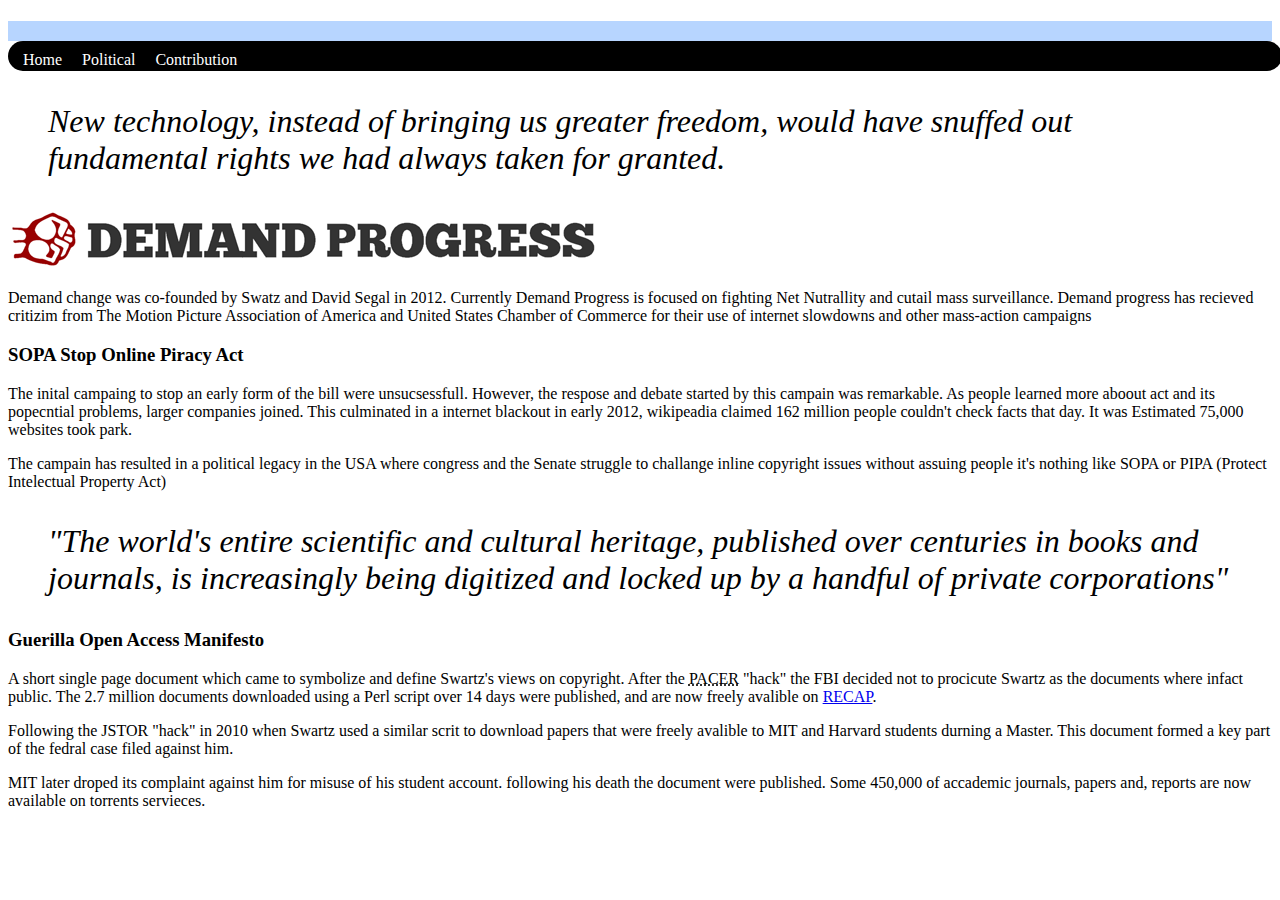
==== htmlcss/about.html @ cd6a4ef5 "page updates" ====
<!DOCTYPE html>
<html>
<head>
	<link rel="stylesheet" type="text/css" href="style/style.css">
	<title>Political</title>

</head>
<body>
	<header class="header">
		<h1></h1>
	</header><!-- /header -->

	<nav class="nav">
		<a href="index.html">Home</a>
		<a href="about.html">Political</a>
		<a href="contibutions.html">Contribution</a>				
	</nav><!--  -->

	<main class="">
		<section class="">
		<blockquote id="quote" cite="Aaron Swartz keynote - How we stopped SOPA. F2C:Freedom to Connect 2012, Washington DC on May 21 2012.">
			New technology, instead of bringing us greater freedom, would have snuffed out fundamental rights we had always taken for granted.
		</blockquote>
		<article>
						
			<div id="imgtitle">
				<a href="https://demandprogress.org/"><img src="style/demandprogress.png" alt=""></a>
			</div>
			<div>
			<p>Demand change was co-founded by Swatz and David Segal in 2012. Currently Demand Progress is focused on fighting Net Nutrallity and cutail mass surveillance. Demand progress has recieved critizim from The Motion Picture Association of America and United States Chamber of Commerce for their use of internet slowdowns and other mass-action campaigns</p>
			</div>
				
		</article>
		<article>
		<h3 id="SOPA">SOPA Stop Online Piracy Act</h3>
		<p>The inital campaing to stop an early form of the bill were unsucsessfull. However, the respose and debate started by this campain was remarkable. As people learned more aboout act and its popecntial problems, larger companies joined. This culminated in a internet blackout in early 2012, wikipeadia claimed 162 million people couldn't check facts that day. It was Estimated 75,000 websites took park.</p>
		<p>The campain has resulted in a political legacy in the USA where congress and the Senate struggle to challange inline copyright issues without assuing people it's nothing like SOPA or PIPA (Protect Intelectual Property Act)</p>		
		</article>
		<article>
			<div>
				<blockquote id="quote">
					"The world's entire scientific and cultural heritage, published over centuries 
in books and journals, is increasingly being digitized and locked up by a handful of 
private corporations"</blockquote>
				<h3>Guerilla Open Access Manifesto</h3>
				<p>A short single page document which came to symbolize and define Swartz's views on copyright. After the <acronym title="Public Access to Court Electronic Records">PACER</acronym> "hack" the FBI decided not to procicute Swartz as the documents where infact public. The 2.7 million documents downloaded using a Perl script over 14 days were published, and are now freely avalible on <a href="https://free.law/recap/">RECAP</a>.</p>
				<p>Following the JSTOR "hack" in 2010 when Swartz used a similar scrit to download papers that were freely avalible to MIT and Harvard students durning a Master. This document formed a key part of the fedral case filed against him.</p>
				<p>MIT later droped its complaint against him for misuse of his student account. following his death the document were published. Some 450,000 of accademic journals, papers and, reports are now available on torrents servieces.</p>
			</div>

			<div>
				<img src="" alt="">
			</div>
		</article>
	</main><!-- -->

	<footer class="footer">
		
	</footer><!-- -->
</section>
</body>
</html>
---- htmlcss/style/style.css ----
.header {
	background-color: #b7d5ff;
	width: 100%;
	text-align: center;
	padding-bottom: 20px;
	display: block;
	text-decoration-color: black;


}
#headerimg {
	max-height: 100px;
	display: inline-block;
	vertical-align: top;
	border-radius: 40%;
	float: right;
	padding: 0px 5px 5px 5px;
}

.nav {
	width: 100%;
	border-radius: 15px;
	padding-right: 5px;
	padding-left: 5px;	
	overflow  : hidden;
	background: black;
	max-height: 30px;





}

.nav a {
	color: white;
	background-color: black;
	float: left;	
	text-decoration: none;
	display: inline-block;
	border-radius: 15px;
	text-align: center;
	padding: 5px;
	margin: 5px;
}

.nav a:hover {
	background-color: white;
	color:black;
	text-decoration: none;
}

#quote {
	font-family: garamond;
	font-size: 2em;
	font-style: oblique;
	vertical-align: middle;

}
main {
	width: 100%
}
#Introduction {
	width: 60%;
	padding: 20px;
	margin: 10;
	font-family: 'Muli', sans-serif;	
}
#Introduction a {
	text-decoration: none;
	font-style: italic;
	color: black;	

}
#Introduction a:hover,  a:visited  {
	font-style: normal;

}

table {
	
	width: 50%;
	margin-right: 5px; 
	padding-right: 5px;
	overflow: hidden;
	display: inline-block;
	

}

tbody{
	width: 100%;
	display:inherit;
}
th {
	height: 30px;
	text-align: center;
	vertical-align: middle;
}
td {
	text-align: center; 
	vertical-align: middle;
	height: 15px
	margin:5px;
	padding: 10px;	

}
#imgcropper {
	display: inline-grid;
	float: right;
	width: 350px;
    height: 350px;
    position: inherit;
    overflow: hidden;
    border-radius: 50%;
 	margin: 40px;
 	
 }
#table-img {
	display: inline;
  	margin: 0 auto;
  	margin-left: -15%; //centers the image
  	height: 100%;
  	width: auto;


}
#imgcropper:hover{
	overflow: visible;
}




.footer {

	
}
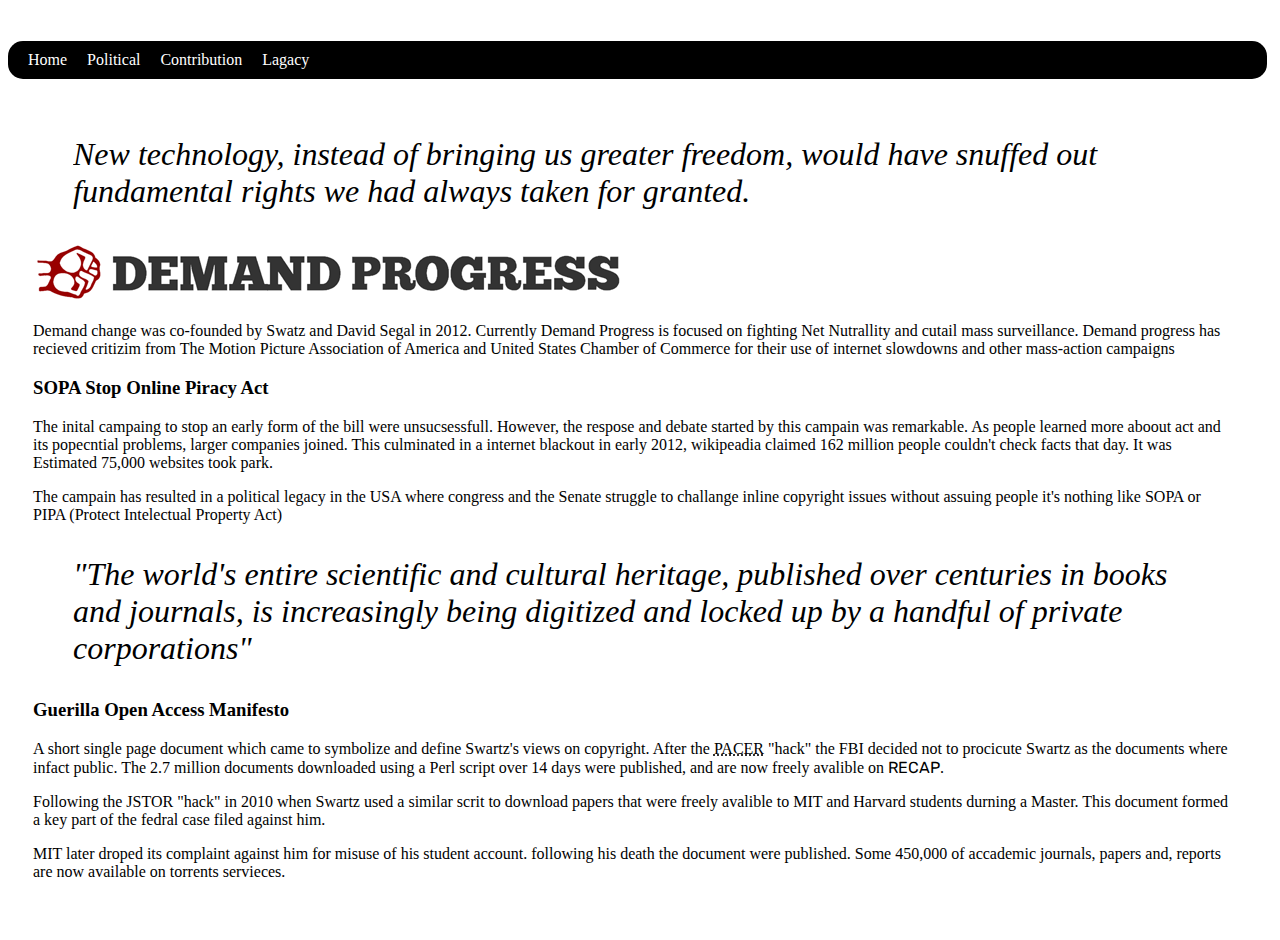
==== commit e1c5732f: "almost finished" ====
--- a/htmlcss/about.html
+++ b/htmlcss/about.html
@@ -1,9 +1,10 @@
 <!DOCTYPE html>
 <html>
 <head>
-	<link rel="stylesheet" type="text/css" href="style/style.css">
+	<link rel="stylesheet" type="text/css" href="style/style.css">	
+	<link href="https://fonts.googleapis.com/css?family=Rubik" rel="stylesheet">
+	<link href="https://fonts.googleapis.com/css?family=Muli" rel="stylesheet">
 	<title>Political</title>
-
 </head>
 <body>
 	<header class="header">
@@ -13,7 +14,8 @@
 	<nav class="nav">
 		<a href="index.html">Home</a>
 		<a href="about.html">Political</a>
-		<a href="contibutions.html">Contribution</a>				
+		<a href="contribution.html">Contribution</a>
+		<a href="Lagacy.html">Lagacy</a>				
 	</nav><!--  -->
 
 	<main class="">
--- a/htmlcss/style/style.css
+++ b/htmlcss/style/style.css
@@ -1,10 +1,20 @@
+
+    
+}
+
+.page-style1 {
+	width:100%;
+	float:left;
+}
+
 .header {
-	background-color: #b7d5ff;
+	
 	width: 100%;
 	text-align: center;
 	padding-bottom: 20px;
 	display: block;
 	text-decoration-color: black;
+	overflow: visible;
 
 
 }
@@ -17,19 +27,14 @@
 	padding: 0px 5px 5px 5px;
 }
 
-.nav {
-	width: 100%;
+.nav {	
+	width: 98%;	
 	border-radius: 15px;
-	padding-right: 5px;
-	padding-left: 5px;	
+	margin-right: 10px; 
+	padding-right: 10px;
+	padding-left: 10px;	
 	overflow  : hidden;
 	background: black;
-	max-height: 30px;
-
-
-
-
-
 }
 
 .nav a {
@@ -50,16 +55,41 @@
 	text-decoration: none;
 }
 
+.contribution h4 {
+	text-decoration: underline;
+	font-family:'Rubik', sans-serif;
+}
+
+.contribution a:hover, visited {
+	font-weight: ;
+	text-decoration: none;
+
+}
+
 #quote {
 	font-family: garamond;
 	font-size: 2em;
 	font-style: oblique;
 	vertical-align: middle;
+	overflow:hidden;
 
 }
+
 main {
-	width: 100%
+	width: 95%;
+	padding: 5px;
+	margin: 20px;
+
 }
+ main a {
+ 	text-decoration: none;
+ 	color: black;
+ 	font-family:'Rubik', sans-serif; 	
+
+ }
+ main a:hover visited{
+ 	s
+ }
 #Introduction {
 	width: 60%;
 	padding: 20px;
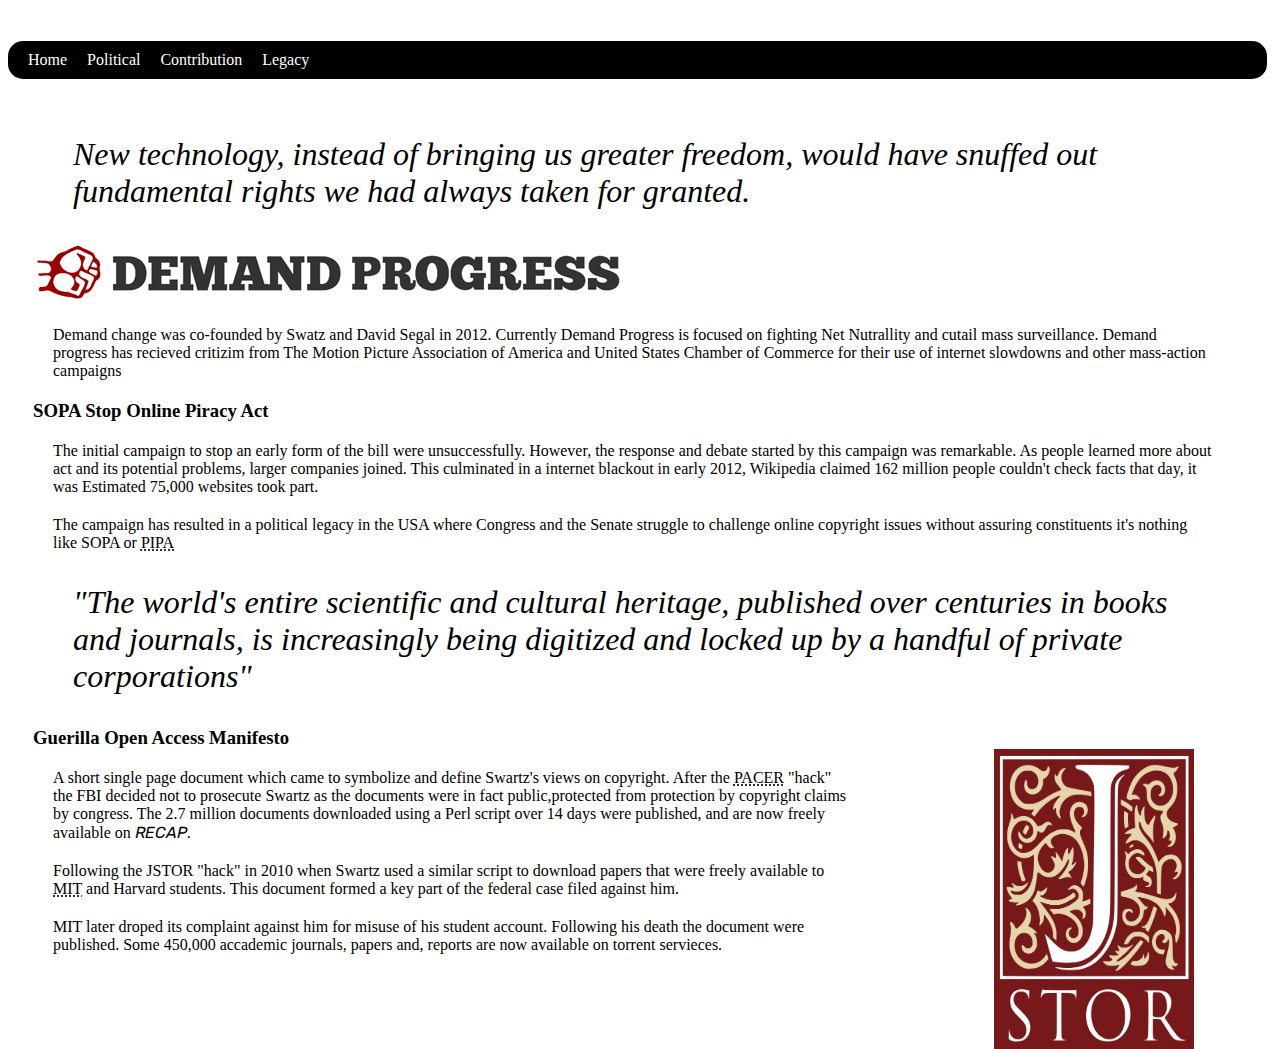
==== commit d2c3784f: "Done?" ====
--- a/htmlcss/about.html
+++ b/htmlcss/about.html
@@ -15,7 +15,7 @@
 		<a href="index.html">Home</a>
 		<a href="about.html">Political</a>
 		<a href="contribution.html">Contribution</a>
-		<a href="Lagacy.html">Lagacy</a>				
+		<a href="Legacy.html">Legacy</a>				
 	</nav><!--  -->
 
 	<main class="">
@@ -28,30 +28,33 @@
 			<div id="imgtitle">
 				<a href="https://demandprogress.org/"><img src="style/demandprogress.png" alt=""></a>
 			</div>
-			<div>
+			<div class="text">
 			<p>Demand change was co-founded by Swatz and David Segal in 2012. Currently Demand Progress is focused on fighting Net Nutrallity and cutail mass surveillance. Demand progress has recieved critizim from The Motion Picture Association of America and United States Chamber of Commerce for their use of internet slowdowns and other mass-action campaigns</p>
 			</div>
 				
 		</article>
-		<article>
+		<article class="text">
 		<h3 id="SOPA">SOPA Stop Online Piracy Act</h3>
-		<p>The inital campaing to stop an early form of the bill were unsucsessfull. However, the respose and debate started by this campain was remarkable. As people learned more aboout act and its popecntial problems, larger companies joined. This culminated in a internet blackout in early 2012, wikipeadia claimed 162 million people couldn't check facts that day. It was Estimated 75,000 websites took park.</p>
-		<p>The campain has resulted in a political legacy in the USA where congress and the Senate struggle to challange inline copyright issues without assuing people it's nothing like SOPA or PIPA (Protect Intelectual Property Act)</p>		
+		<p>The initial campaign to stop an early form of the bill were unsuccessfully. However, the response and debate started by this campaign was remarkable. As people learned more about act and its potential problems, larger companies joined. This culminated in a internet blackout in early 2012, Wikipedia claimed 162 million people couldn't check facts that day, it was Estimated 75,000 websites took part.</p>
+		<p>The campaign has resulted in a political legacy in the USA where Congress and the Senate struggle to challenge online copyright issues without assuring constituents it's nothing like SOPA or <acronym title="Protectio of Intelecual Property Act" >PIPA</acronym></p>		
 		</article>
 		<article>
-			<div>
-				<blockquote id="quote">
+			<blockquote id="quote">
 					"The world's entire scientific and cultural heritage, published over centuries 
-in books and journals, is increasingly being digitized and locked up by a handful of 
-private corporations"</blockquote>
+					in books and journals, is increasingly being digitized and locked up by a handful of 
+					private corporations"
+			</blockquote>
+			<div>				
 				<h3>Guerilla Open Access Manifesto</h3>
-				<p>A short single page document which came to symbolize and define Swartz's views on copyright. After the <acronym title="Public Access to Court Electronic Records">PACER</acronym> "hack" the FBI decided not to procicute Swartz as the documents where infact public. The 2.7 million documents downloaded using a Perl script over 14 days were published, and are now freely avalible on <a href="https://free.law/recap/">RECAP</a>.</p>
-				<p>Following the JSTOR "hack" in 2010 when Swartz used a similar scrit to download papers that were freely avalible to MIT and Harvard students durning a Master. This document formed a key part of the fedral case filed against him.</p>
-				<p>MIT later droped its complaint against him for misuse of his student account. following his death the document were published. Some 450,000 of accademic journals, papers and, reports are now available on torrents servieces.</p>
-			</div>
+				<div class="jstor">
+					<p class="text">A short single page document which came to symbolize and define Swartz's views on copyright. After the <acronym title="Public Access to Court Electronic Records">PACER</acronym> "hack" the FBI decided not to prosecute Swartz as the documents were in fact public,protected from protection by copyright claims by congress. The 2.7 million documents downloaded using a Perl script over 14 days were published, and are now freely available on <a href="https://free.law/recap/">RECAP</a>.</p>
+					<p>Following the JSTOR "hack" in 2010 when Swartz used a similar script to download papers that were freely available to <acronym title="Massachusetts Institute of Technology">MIT</acronym> and Harvard students. This document formed a key part of the federal case filed against him.</p>
+					<p>MIT later droped its complaint against him for misuse of his student account. Following his death the document were published. Some 450,000 accademic journals, papers and, reports are now available on torrent servieces.</p>
+				</div>
 
-			<div>
-				<img src="" alt="">
+				<div id="jstor">
+					<img id="jstor" src="style/JSTOR.svg.png" alt="">
+				</div>
 			</div>
 		</article>
 	</main><!-- -->
--- a/htmlcss/style/style.css
+++ b/htmlcss/style/style.css
@@ -1,6 +1,6 @@
 
     
-}
+
 
 .page-style1 {
 	width:100%;
@@ -65,6 +65,12 @@
 	text-decoration: none;
 
 }
+.jstor {
+	width: 70%;
+	display: block;
+	float: left;
+	
+}
 
 #quote {
 	font-family: garamond;
@@ -88,7 +94,7 @@
 
  }
  main a:hover visited{
- 	s
+ 	
  }
 #Introduction {
 	width: 60%;
@@ -96,23 +102,29 @@
 	margin: 10;
 	font-family: 'Muli', sans-serif;	
 }
-#Introduction a {
+.text a {
 	text-decoration: none;
 	font-style: italic;
 	color: black;	
 
 }
-#Introduction a:hover,  a:visited  {
+.text a:hover,  a:visited  {
 	font-style: normal;
 
 }
+#jstor {
+	height: 300px;
+	width: 200px;
+	display: inline-block;
+	float: right;
+	margin-right: 20px
+}
 
-table {
-	
+
+table {	
 	width: 50%;
 	margin-right: 5px; 
 	padding-right: 5px;
-	overflow: hidden;
 	display: inline-block;
 	
 
@@ -120,20 +132,35 @@
 
 tbody{
 	width: 100%;
-	display:inherit;
+	padding: 5px
+
+}
+tr {
+	margin: 5px
+
 }
 th {
-	height: 30px;
+	
 	text-align: center;
 	vertical-align: middle;
+	margin: 5px;
+	padding: 5px;
 }
 td {
 	text-align: center; 
 	vertical-align: middle;
-	height: 15px
-	margin:5px;
-	padding: 10px;	
+	margin: 10px;
+	padding: 10px;
+	font-family: 'Rubik', sans-serif 	
 
+}
+p {
+	margin: 20px;
+	padding: 10px
+	margin-bottom: 10px;
+}
+h3{
+	margin-bottom: 0px;
 }
 #imgcropper {
 	display: inline-grid;
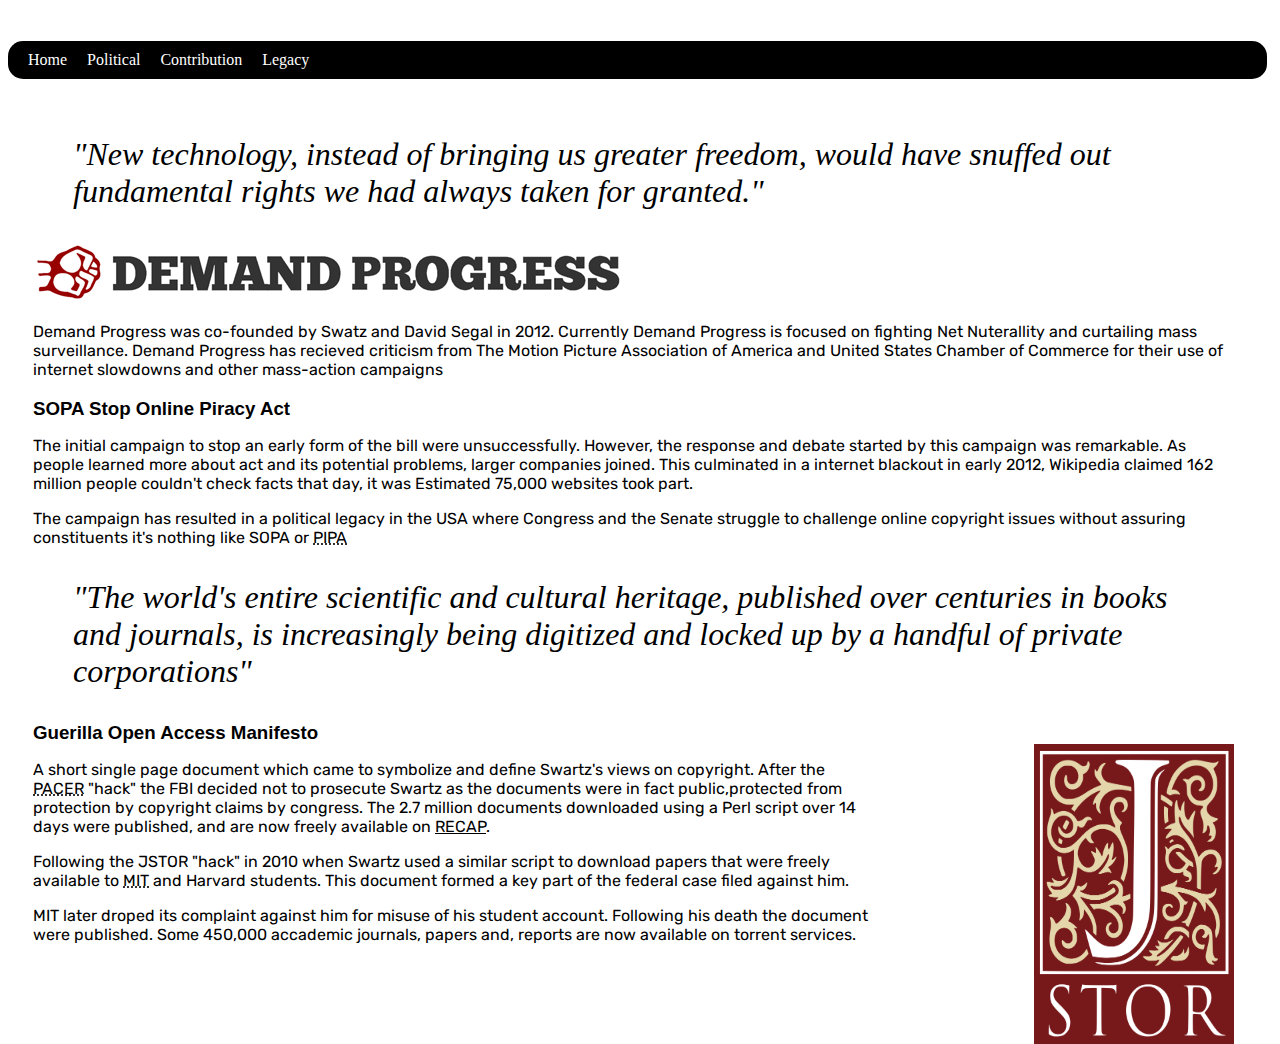
==== commit e03b2861: "final" ====
--- a/htmlcss/about.html
+++ b/htmlcss/about.html
@@ -20,8 +20,8 @@
 
 	<main class="">
 		<section class="">
-		<blockquote id="quote" cite="Aaron Swartz keynote - How we stopped SOPA. F2C:Freedom to Connect 2012, Washington DC on May 21 2012.">
-			New technology, instead of bringing us greater freedom, would have snuffed out fundamental rights we had always taken for granted.
+		<blockquote id="quote" cite="Aaron Swartz keynote - How we stopped SOPA. F2C:Freedom to Connect 2012, Washington DC on May 21 2012." title= "Aaron Swartz keynote - How we stopped SOPA. F2C:Freedom to Connect 2012, Washington DC on May 21 2012.">
+			"New technology, instead of bringing us greater freedom, would have snuffed out fundamental rights we had always taken for granted."
 		</blockquote>
 		<article>
 						
@@ -29,7 +29,7 @@
 				<a href="https://demandprogress.org/"><img src="style/demandprogress.png" alt=""></a>
 			</div>
 			<div class="text">
-			<p>Demand change was co-founded by Swatz and David Segal in 2012. Currently Demand Progress is focused on fighting Net Nutrallity and cutail mass surveillance. Demand progress has recieved critizim from The Motion Picture Association of America and United States Chamber of Commerce for their use of internet slowdowns and other mass-action campaigns</p>
+			<p>Demand Progress was co-founded by Swatz and David Segal in 2012. Currently Demand Progress is focused on fighting Net Nuterallity and curtailing mass surveillance. Demand Progress has recieved criticism from The Motion Picture Association of America and United States Chamber of Commerce for their use of internet slowdowns and other mass-action campaigns</p>
 			</div>
 				
 		</article>
@@ -39,7 +39,7 @@
 		<p>The campaign has resulted in a political legacy in the USA where Congress and the Senate struggle to challenge online copyright issues without assuring constituents it's nothing like SOPA or <acronym title="Protectio of Intelecual Property Act" >PIPA</acronym></p>		
 		</article>
 		<article>
-			<blockquote id="quote">
+			<blockquote id="quote" title="Guerilla Open <br>Access Manifesto 2008">
 					"The world's entire scientific and cultural heritage, published over centuries 
 					in books and journals, is increasingly being digitized and locked up by a handful of 
 					private corporations"
@@ -49,11 +49,11 @@
 				<div class="jstor">
 					<p class="text">A short single page document which came to symbolize and define Swartz's views on copyright. After the <acronym title="Public Access to Court Electronic Records">PACER</acronym> "hack" the FBI decided not to prosecute Swartz as the documents were in fact public,protected from protection by copyright claims by congress. The 2.7 million documents downloaded using a Perl script over 14 days were published, and are now freely available on <a href="https://free.law/recap/">RECAP</a>.</p>
 					<p>Following the JSTOR "hack" in 2010 when Swartz used a similar script to download papers that were freely available to <acronym title="Massachusetts Institute of Technology">MIT</acronym> and Harvard students. This document formed a key part of the federal case filed against him.</p>
-					<p>MIT later droped its complaint against him for misuse of his student account. Following his death the document were published. Some 450,000 accademic journals, papers and, reports are now available on torrent servieces.</p>
+					<p>MIT later droped its complaint against him for misuse of his student account. Following his death the document were published. Some 450,000 accademic journals, papers and, reports are now available on torrent services.</p>
 				</div>
 
 				<div id="jstor">
-					<img id="jstor" src="style/JSTOR.svg.png" alt="">
+					<img id="jstor" src="style/JSTOR.svg.png" alt="" cite="https://about.jstor.org/whats-in-jstor/">
 				</div>
 			</div>
 		</article>
--- a/htmlcss/style/style.css
+++ b/htmlcss/style/style.css
@@ -18,13 +18,7 @@
 
 
 }
-#headerimg {
-	max-height: 100px;
-	display: inline-block;
-	vertical-align: top;
-	border-radius: 40%;
-	float: right;
-	padding: 0px 5px 5px 5px;
+.footer {
 }
 
 .nav {	
@@ -72,96 +66,63 @@
 	
 }
 
+.text a:hover,  a:visited  {
+	font-style: normal;
+	margin: 2px;
+	overflow: hidden;
+	text-decoration: none;
+}
+
+.text a {
+	
+	text-decoration: underline;	
+	color: black;
+	text-overflow: hidden;
+}
+
 #quote {
 	font-family: garamond;
 	font-size: 2em;
 	font-style: oblique;
 	vertical-align: middle;
 	overflow:hidden;
-
-}
-
-main {
-	width: 95%;
-	padding: 5px;
-	margin: 20px;
-
-}
- main a {
- 	text-decoration: none;
- 	color: black;
- 	font-family:'Rubik', sans-serif; 	
-
- }
- main a:hover visited{
- 	
- }
+}
+
+#jstor {
+	height: 300px;
+	width: 200px;
+	display: inline-block;
+	float: right;
+	margin-left: 10px
+}
+
 #Introduction {
 	width: 60%;
 	padding: 20px;
 	margin: 10;
 	font-family: 'Muli', sans-serif;	
 }
-.text a {
-	text-decoration: none;
-	font-style: italic;
-	color: black;	
-
-}
-.text a:hover,  a:visited  {
-	font-style: normal;
-
-}
-#jstor {
-	height: 300px;
-	width: 200px;
-	display: inline-block;
+#headerimg {
+	max-height: 100px;
+	display: inline-block;
+	vertical-align: top;
+	border-radius: 40%;
 	float: right;
-	margin-right: 20px
-}
-
-
-table {	
-	width: 50%;
-	margin-right: 5px; 
-	padding-right: 5px;
-	display: inline-block;
-	
-
-}
-
-tbody{
-	width: 100%;
-	padding: 5px
-
-}
-tr {
-	margin: 5px
-
-}
-th {
-	
-	text-align: center;
-	vertical-align: middle;
-	margin: 5px;
-	padding: 5px;
-}
-td {
-	text-align: center; 
-	vertical-align: middle;
-	margin: 10px;
-	padding: 10px;
-	font-family: 'Rubik', sans-serif 	
-
-}
-p {
-	margin: 20px;
-	padding: 10px
-	margin-bottom: 10px;
-}
-h3{
-	margin-bottom: 0px;
-}
+	padding: 0px 5px 5px 5px;
+}
+
+#imgwrap {
+	height: 200px;
+	width: 300px;
+	display: inline-block;
+	float:right;
+	margin-right: 10px;
+	margin-left: 5px;
+	padding-left: 10px;
+	
+
+}
+
 #imgcropper {
 	display: inline-grid;
 	float: right;
@@ -170,26 +131,84 @@
     position: inherit;
     overflow: hidden;
     border-radius: 50%;
- 	margin: 40px;
- 	
+ 	margin: 40px; 	
  }
+
 #table-img {
 	display: inline;
   	margin: 0 auto;
   	margin-left: -15%; //centers the image
   	height: 100%;
   	width: auto;
-
-
-}
+}
+
 #imgcropper:hover{
 	overflow: visible;
 }
 
 
-
-
-.footer {
-
-	
-}+h3{
+	margin-bottom: 0px;
+	font-family: sans-serif;
+}
+
+ a {
+ 	text-decoration: underline;
+ 	color: black;
+ 	font-font-family: 'Muli', sans-serif;
+ }
+
+ a :hover,visited {
+ 	text-decoration: none;
+ 	font-family: sans-serif;
+}
+blockquote {
+	font-style: italic;
+	font-family: 'Muli' sans-serif;
+	padding-bottom: 0px
+}
+
+main {
+	width: 95%;
+	padding: 5px;
+	margin: 20px;
+}
+p {
+	font-family: 'Rubik',sans-serif;
+
+}
+
+table {	
+	width: 50%;
+	margin-right: 5px; 
+	padding-right: 5px;
+	display: inline-block;
+}
+
+tbody{
+	width: 100%;
+	padding: 5px
+
+}
+tr {
+	margin: 5px
+
+}
+th {
+	
+	text-align: center;
+	vertical-align: middle;
+	margin: 5px;
+	padding: 5px;
+}
+td {
+	text-align: center; 
+	vertical-align: middle;
+	margin: 10px;
+	padding: 10px;
+	font-family: 'Rubik', sans-serif 	
+
+}
+
+
+	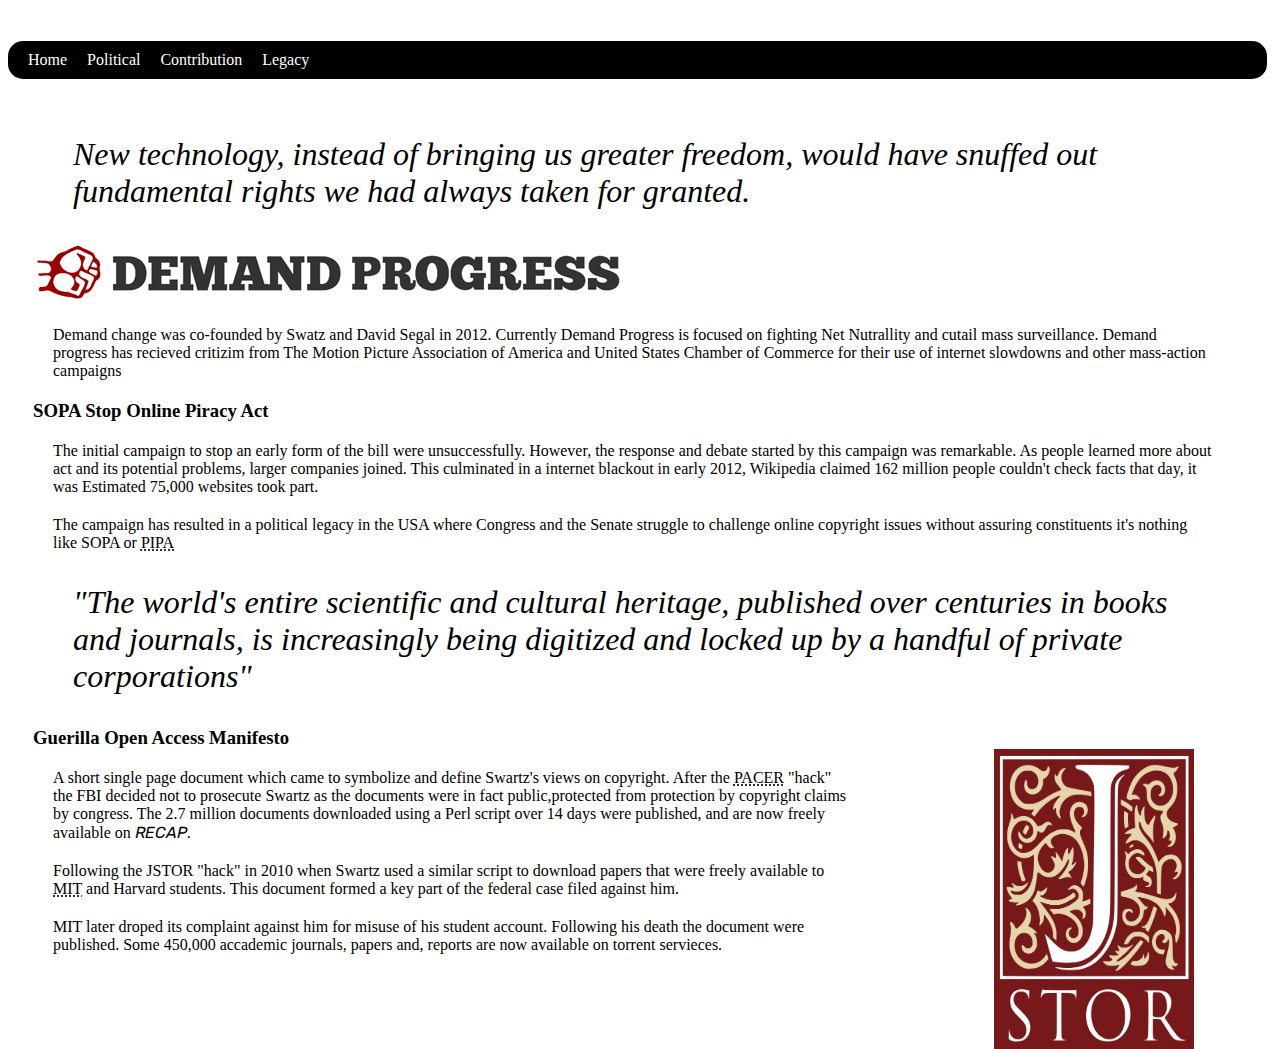
==== commit acade9ac: "throw away" ====
--- a/htmlcss/about.html
+++ b/htmlcss/about.html
@@ -20,8 +20,8 @@
 
 	<main class="">
 		<section class="">
-		<blockquote id="quote" cite="Aaron Swartz keynote - How we stopped SOPA. F2C:Freedom to Connect 2012, Washington DC on May 21 2012." title= "Aaron Swartz keynote - How we stopped SOPA. F2C:Freedom to Connect 2012, Washington DC on May 21 2012.">
-			"New technology, instead of bringing us greater freedom, would have snuffed out fundamental rights we had always taken for granted."
+		<blockquote id="quote" cite="Aaron Swartz keynote - How we stopped SOPA. F2C:Freedom to Connect 2012, Washington DC on May 21 2012.">
+			New technology, instead of bringing us greater freedom, would have snuffed out fundamental rights we had always taken for granted.
 		</blockquote>
 		<article>
 						
@@ -29,17 +29,17 @@
 				<a href="https://demandprogress.org/"><img src="style/demandprogress.png" alt=""></a>
 			</div>
 			<div class="text">
-			<p>Demand Progress was co-founded by Swatz and David Segal in 2012. Currently Demand Progress is focused on fighting Net Nuterallity and curtailing mass surveillance. Demand Progress has recieved criticism from The Motion Picture Association of America and United States Chamber of Commerce for their use of internet slowdowns and other mass-action campaigns</p>
+			<p>Demand change was co-founded by Swatz and David Segal in 2012. Currently Demand Progress is focused on fighting Net Nutrallity and cutail mass surveillance. Demand progress has recieved critizim from The Motion Picture Association of America and United States Chamber of Commerce for their use of internet slowdowns and other mass-action campaigns</p>
 			</div>
 				
 		</article>
 		<article class="text">
 		<h3 id="SOPA">SOPA Stop Online Piracy Act</h3>
 		<p>The initial campaign to stop an early form of the bill were unsuccessfully. However, the response and debate started by this campaign was remarkable. As people learned more about act and its potential problems, larger companies joined. This culminated in a internet blackout in early 2012, Wikipedia claimed 162 million people couldn't check facts that day, it was Estimated 75,000 websites took part.</p>
-		<p>The campaign has resulted in a political legacy in the USA where Congress and the Senate struggle to challenge online copyright issues without assuring constituents it's nothing like SOPA or <acronym title="Protectio of Intelecual Property Act" >PIPA</acronym></p>		
+		<p>The campaign has resulted in a political legacy in the USA where Congress and the Senate struggle to challenge online copyright issues without assuring constituents it's nothing like SOPA or <acronym title="Protection of Intelecual Property Act" >PIPA</acronym></p>		
 		</article>
 		<article>
-			<blockquote id="quote" title="Guerilla Open <br>Access Manifesto 2008">
+			<blockquote id="quote">
 					"The world's entire scientific and cultural heritage, published over centuries 
 					in books and journals, is increasingly being digitized and locked up by a handful of 
 					private corporations"
@@ -49,11 +49,11 @@
 				<div class="jstor">
 					<p class="text">A short single page document which came to symbolize and define Swartz's views on copyright. After the <acronym title="Public Access to Court Electronic Records">PACER</acronym> "hack" the FBI decided not to prosecute Swartz as the documents were in fact public,protected from protection by copyright claims by congress. The 2.7 million documents downloaded using a Perl script over 14 days were published, and are now freely available on <a href="https://free.law/recap/">RECAP</a>.</p>
 					<p>Following the JSTOR "hack" in 2010 when Swartz used a similar script to download papers that were freely available to <acronym title="Massachusetts Institute of Technology">MIT</acronym> and Harvard students. This document formed a key part of the federal case filed against him.</p>
-					<p>MIT later droped its complaint against him for misuse of his student account. Following his death the document were published. Some 450,000 accademic journals, papers and, reports are now available on torrent services.</p>
+					<p>MIT later droped its complaint against him for misuse of his student account. Following his death the document were published. Some 450,000 accademic journals, papers and, reports are now available on torrent servieces.</p>
 				</div>
 
 				<div id="jstor">
-					<img id="jstor" src="style/JSTOR.svg.png" alt="" cite="https://about.jstor.org/whats-in-jstor/">
+					<img id="jstor" src="style/JSTOR.svg.png" alt="">
 				</div>
 			</div>
 		</article>
--- a/htmlcss/style/style.css
+++ b/htmlcss/style/style.css
@@ -18,7 +18,13 @@
 
 
 }
-.footer {
+#headerimg {
+	max-height: 100px;
+	display: inline-block;
+	vertical-align: top;
+	border-radius: 40%;
+	float: right;
+	padding: 0px 5px 5px 5px;
 }
 
 .nav {	
@@ -66,35 +72,27 @@
 	
 }
 
-.text a:hover,  a:visited  {
-	font-style: normal;
-	margin: 2px;
-	overflow: hidden;
-	text-decoration: none;
-}
-
-.text a {
-	
-	text-decoration: underline;	
-	color: black;
-	text-overflow: hidden;
-}
-
 #quote {
 	font-family: garamond;
 	font-size: 2em;
 	font-style: oblique;
 	vertical-align: middle;
 	overflow:hidden;
+
 }
 
-#jstor {
-	height: 300px;
-	width: 200px;
-	display: inline-block;
-	float: right;
-	margin-left: 10px
+main {
+	width: 95%;
+	padding: 5px;
+	margin: 20px;
+
 }
+ main a {
+ 	text-decoration: none;
+ 	color: black;
+ 	font-family:'Rubik', sans-serif; 	
+
+ }
 
 #Introduction {
 	width: 60%;
@@ -102,87 +100,32 @@
 	margin: 10;
 	font-family: 'Muli', sans-serif;	
 }
-#headerimg {
-	max-height: 100px;
+.text a {
+	text-decoration: none;
+	font-style: italic;
+	color: black;	
+
+}
+.text a:hover,  a:visited  {
+	font-style: normal;
+
+}
+#jstor {
+	height: 300px;
+	width: 200px;
 	display: inline-block;
-	vertical-align: top;
-	border-radius: 40%;
 	float: right;
-	padding: 0px 5px 5px 5px;
+	margin-right: 20px
 }
 
-#imgwrap {
-	height: 200px;
-	width: 300px;
-	display: inline-block;
-	float:right;
-	margin-right: 10px;
-	margin-left: 5px;
-	padding-left: 10px;
-	
-
-}
-
-#imgcropper {
-	display: inline-grid;
-	float: right;
-	width: 350px;
-    height: 350px;
-    position: inherit;
-    overflow: hidden;
-    border-radius: 50%;
- 	margin: 40px; 	
- }
-
-#table-img {
-	display: inline;
-  	margin: 0 auto;
-  	margin-left: -15%; //centers the image
-  	height: 100%;
-  	width: auto;
-}
-
-#imgcropper:hover{
-	overflow: visible;
-}
-
-
-h3{
-	margin-bottom: 0px;
-	font-family: sans-serif;
-}
-
- a {
- 	text-decoration: underline;
- 	color: black;
- 	font-font-family: 'Muli', sans-serif;
- }
-
- a :hover,visited {
- 	text-decoration: none;
- 	font-family: sans-serif;
-}
-blockquote {
-	font-style: italic;
-	font-family: 'Muli' sans-serif;
-	padding-bottom: 0px
-}
-
-main {
-	width: 95%;
-	padding: 5px;
-	margin: 20px;
-}
-p {
-	font-family: 'Rubik',sans-serif;
-
-}
 
 table {	
 	width: 50%;
 	margin-right: 5px; 
 	padding-right: 5px;
 	display: inline-block;
+	
+
 }
 
 tbody{
@@ -209,6 +152,42 @@
 	font-family: 'Rubik', sans-serif 	
 
 }
+p {
+	margin: 20px;
+	padding: 10px
+	margin-bottom: 10px;
+}
+h3{
+	margin-bottom: 0px;
+}
+#imgcropper {
+	display: inline-grid;
+	float: right;
+	width: 350px;
+    height: 350px;
+    position: inherit;
+    overflow: hidden;
+    border-radius: 50%;
+ 	margin: 40px;
+ 	
+ }
+#table-img {
+	display: inline;
+  	margin: 0 auto;
+  	margin-left: -15%; //centers the image
+  	height: 100%;
+  	width: auto;
 
 
-	+}
+#imgcropper:hover{
+	overflow: visible;
+}
+
+
+
+
+.footer {
+
+	
+}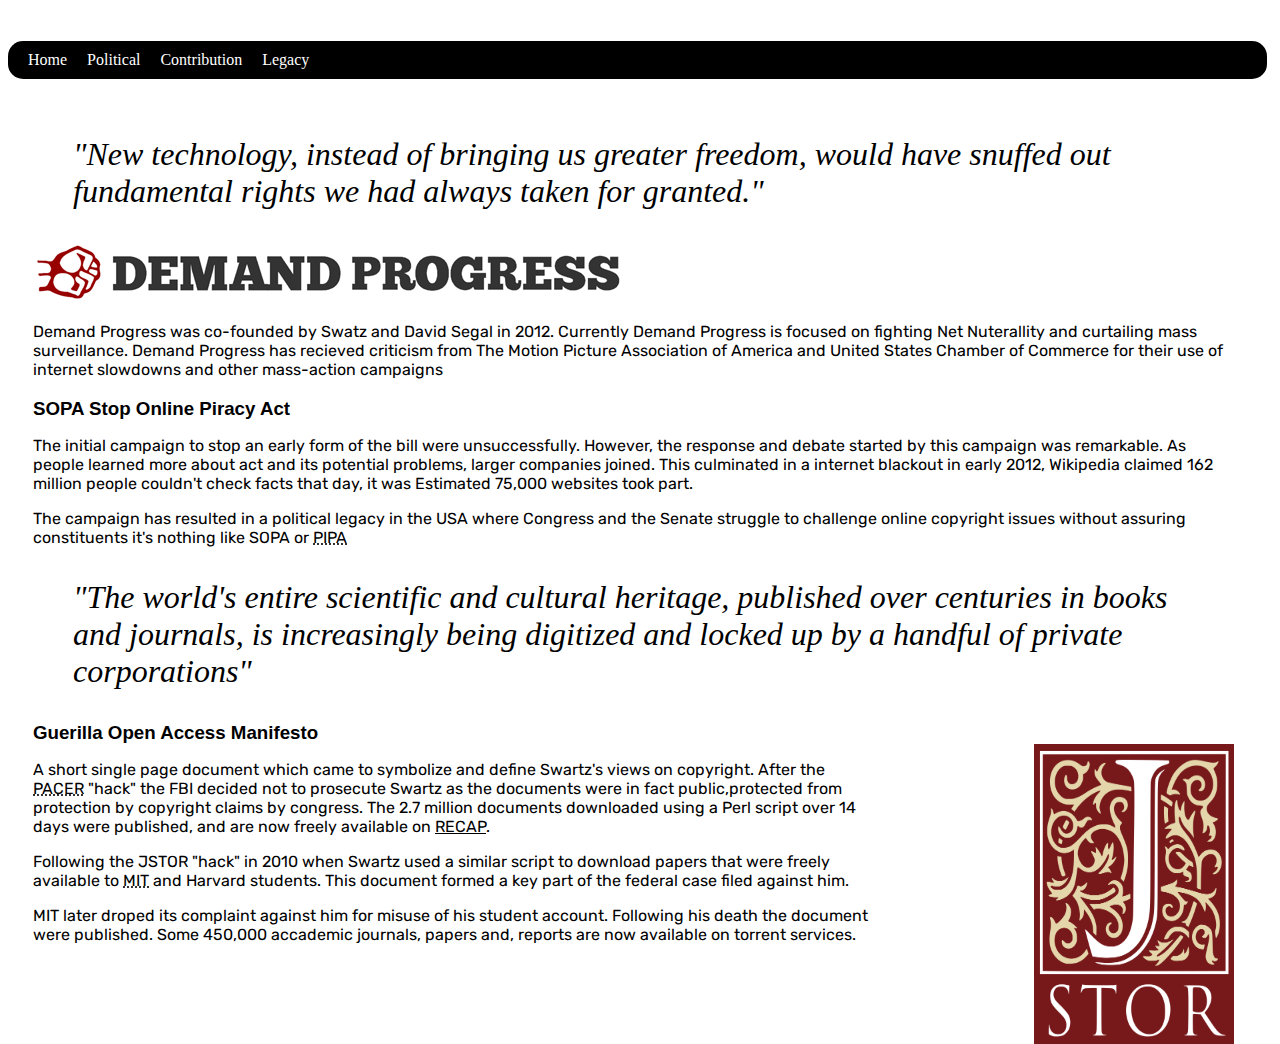
==== commit 988e55ae: "throw away" ====
--- a/htmlcss/about.html
+++ b/htmlcss/about.html
@@ -20,8 +20,8 @@
 
 	<main class="">
 		<section class="">
-		<blockquote id="quote" cite="Aaron Swartz keynote - How we stopped SOPA. F2C:Freedom to Connect 2012, Washington DC on May 21 2012.">
-			New technology, instead of bringing us greater freedom, would have snuffed out fundamental rights we had always taken for granted.
+		<blockquote id="quote" cite="Aaron Swartz keynote - How we stopped SOPA. F2C:Freedom to Connect 2012, Washington DC on May 21 2012." title= "Aaron Swartz keynote - How we stopped SOPA. F2C:Freedom to Connect 2012, Washington DC on May 21 2012.">
+			"New technology, instead of bringing us greater freedom, would have snuffed out fundamental rights we had always taken for granted."
 		</blockquote>
 		<article>
 						
@@ -29,7 +29,7 @@
 				<a href="https://demandprogress.org/"><img src="style/demandprogress.png" alt=""></a>
 			</div>
 			<div class="text">
-			<p>Demand change was co-founded by Swatz and David Segal in 2012. Currently Demand Progress is focused on fighting Net Nutrallity and cutail mass surveillance. Demand progress has recieved critizim from The Motion Picture Association of America and United States Chamber of Commerce for their use of internet slowdowns and other mass-action campaigns</p>
+			<p>Demand Progress was co-founded by Swatz and David Segal in 2012. Currently Demand Progress is focused on fighting Net Nuterallity and curtailing mass surveillance. Demand Progress has recieved criticism from The Motion Picture Association of America and United States Chamber of Commerce for their use of internet slowdowns and other mass-action campaigns</p>
 			</div>
 				
 		</article>
@@ -39,7 +39,7 @@
 		<p>The campaign has resulted in a political legacy in the USA where Congress and the Senate struggle to challenge online copyright issues without assuring constituents it's nothing like SOPA or <acronym title="Protection of Intelecual Property Act" >PIPA</acronym></p>		
 		</article>
 		<article>
-			<blockquote id="quote">
+			<blockquote id="quote" title="Guerilla Open <br>Access Manifesto 2008">
 					"The world's entire scientific and cultural heritage, published over centuries 
 					in books and journals, is increasingly being digitized and locked up by a handful of 
 					private corporations"
@@ -49,11 +49,11 @@
 				<div class="jstor">
 					<p class="text">A short single page document which came to symbolize and define Swartz's views on copyright. After the <acronym title="Public Access to Court Electronic Records">PACER</acronym> "hack" the FBI decided not to prosecute Swartz as the documents were in fact public,protected from protection by copyright claims by congress. The 2.7 million documents downloaded using a Perl script over 14 days were published, and are now freely available on <a href="https://free.law/recap/">RECAP</a>.</p>
 					<p>Following the JSTOR "hack" in 2010 when Swartz used a similar script to download papers that were freely available to <acronym title="Massachusetts Institute of Technology">MIT</acronym> and Harvard students. This document formed a key part of the federal case filed against him.</p>
-					<p>MIT later droped its complaint against him for misuse of his student account. Following his death the document were published. Some 450,000 accademic journals, papers and, reports are now available on torrent servieces.</p>
+					<p>MIT later droped its complaint against him for misuse of his student account. Following his death the document were published. Some 450,000 accademic journals, papers and, reports are now available on torrent services.</p>
 				</div>
 
 				<div id="jstor">
-					<img id="jstor" src="style/JSTOR.svg.png" alt="">
+					<img id="jstor" src="style/JSTOR.svg.png" alt="" cite="https://about.jstor.org/whats-in-jstor/">
 				</div>
 			</div>
 		</article>
--- a/htmlcss/style/style.css
+++ b/htmlcss/style/style.css
@@ -18,13 +18,7 @@
 
 
 }
-#headerimg {
-	max-height: 100px;
-	display: inline-block;
-	vertical-align: top;
-	border-radius: 40%;
-	float: right;
-	padding: 0px 5px 5px 5px;
+.footer {
 }
 
 .nav {	
@@ -72,27 +66,44 @@
 	
 }
 
+.text a:hover,  a:visited  {
+	font-style: normal;
+	margin: 2px;
+	overflow: hidden;
+	text-decoration: none;
+}
+
+.text a {
+	
+	text-decoration: underline;	
+	color: black;
+	text-overflow: hidden;
+}
+
 #quote {
 	font-family: garamond;
 	font-size: 2em;
 	font-style: oblique;
 	vertical-align: middle;
 	overflow:hidden;
-
-}
-
-main {
-	width: 95%;
-	padding: 5px;
-	margin: 20px;
-
-}
+}
+
+#jstor {
+	height: 300px;
+	width: 200px;
+	display: inline-block;
+	float: right;
+	margin-left: 10px
+}
+<<<<<<< HEAD
  main a {
  	text-decoration: none;
  	color: black;
  	font-family:'Rubik', sans-serif; 	
 
  }
+=======
+>>>>>>> e03b286143b81d647c83e5f17bb7786a6f81b530
 
 #Introduction {
 	width: 60%;
@@ -100,66 +111,27 @@
 	margin: 10;
 	font-family: 'Muli', sans-serif;	
 }
-.text a {
-	text-decoration: none;
-	font-style: italic;
-	color: black;	
-
-}
-.text a:hover,  a:visited  {
-	font-style: normal;
-
-}
-#jstor {
-	height: 300px;
-	width: 200px;
-	display: inline-block;
+#headerimg {
+	max-height: 100px;
+	display: inline-block;
+	vertical-align: top;
+	border-radius: 40%;
 	float: right;
-	margin-right: 20px
-}
-
-
-table {	
-	width: 50%;
-	margin-right: 5px; 
-	padding-right: 5px;
-	display: inline-block;
-	
-
-}
-
-tbody{
-	width: 100%;
-	padding: 5px
-
-}
-tr {
-	margin: 5px
-
-}
-th {
-	
-	text-align: center;
-	vertical-align: middle;
-	margin: 5px;
-	padding: 5px;
-}
-td {
-	text-align: center; 
-	vertical-align: middle;
-	margin: 10px;
-	padding: 10px;
-	font-family: 'Rubik', sans-serif 	
-
-}
-p {
-	margin: 20px;
-	padding: 10px
-	margin-bottom: 10px;
-}
-h3{
-	margin-bottom: 0px;
-}
+	padding: 0px 5px 5px 5px;
+}
+
+#imgwrap {
+	height: 200px;
+	width: 300px;
+	display: inline-block;
+	float:right;
+	margin-right: 10px;
+	margin-left: 5px;
+	padding-left: 10px;
+	
+
+}
+
 #imgcropper {
 	display: inline-grid;
 	float: right;
@@ -168,26 +140,84 @@
     position: inherit;
     overflow: hidden;
     border-radius: 50%;
- 	margin: 40px;
- 	
+ 	margin: 40px; 	
  }
+
 #table-img {
 	display: inline;
   	margin: 0 auto;
   	margin-left: -15%; //centers the image
   	height: 100%;
   	width: auto;
-
-
-}
+}
+
 #imgcropper:hover{
 	overflow: visible;
 }
 
 
-
-
-.footer {
-
-	
-}+h3{
+	margin-bottom: 0px;
+	font-family: sans-serif;
+}
+
+ a {
+ 	text-decoration: underline;
+ 	color: black;
+ 	font-font-family: 'Muli', sans-serif;
+ }
+
+ a :hover,visited {
+ 	text-decoration: none;
+ 	font-family: sans-serif;
+}
+blockquote {
+	font-style: italic;
+	font-family: 'Muli' sans-serif;
+	padding-bottom: 0px
+}
+
+main {
+	width: 95%;
+	padding: 5px;
+	margin: 20px;
+}
+p {
+	font-family: 'Rubik',sans-serif;
+
+}
+
+table {	
+	width: 50%;
+	margin-right: 5px; 
+	padding-right: 5px;
+	display: inline-block;
+}
+
+tbody{
+	width: 100%;
+	padding: 5px
+
+}
+tr {
+	margin: 5px
+
+}
+th {
+	
+	text-align: center;
+	vertical-align: middle;
+	margin: 5px;
+	padding: 5px;
+}
+td {
+	text-align: center; 
+	vertical-align: middle;
+	margin: 10px;
+	padding: 10px;
+	font-family: 'Rubik', sans-serif 	
+
+}
+
+
+	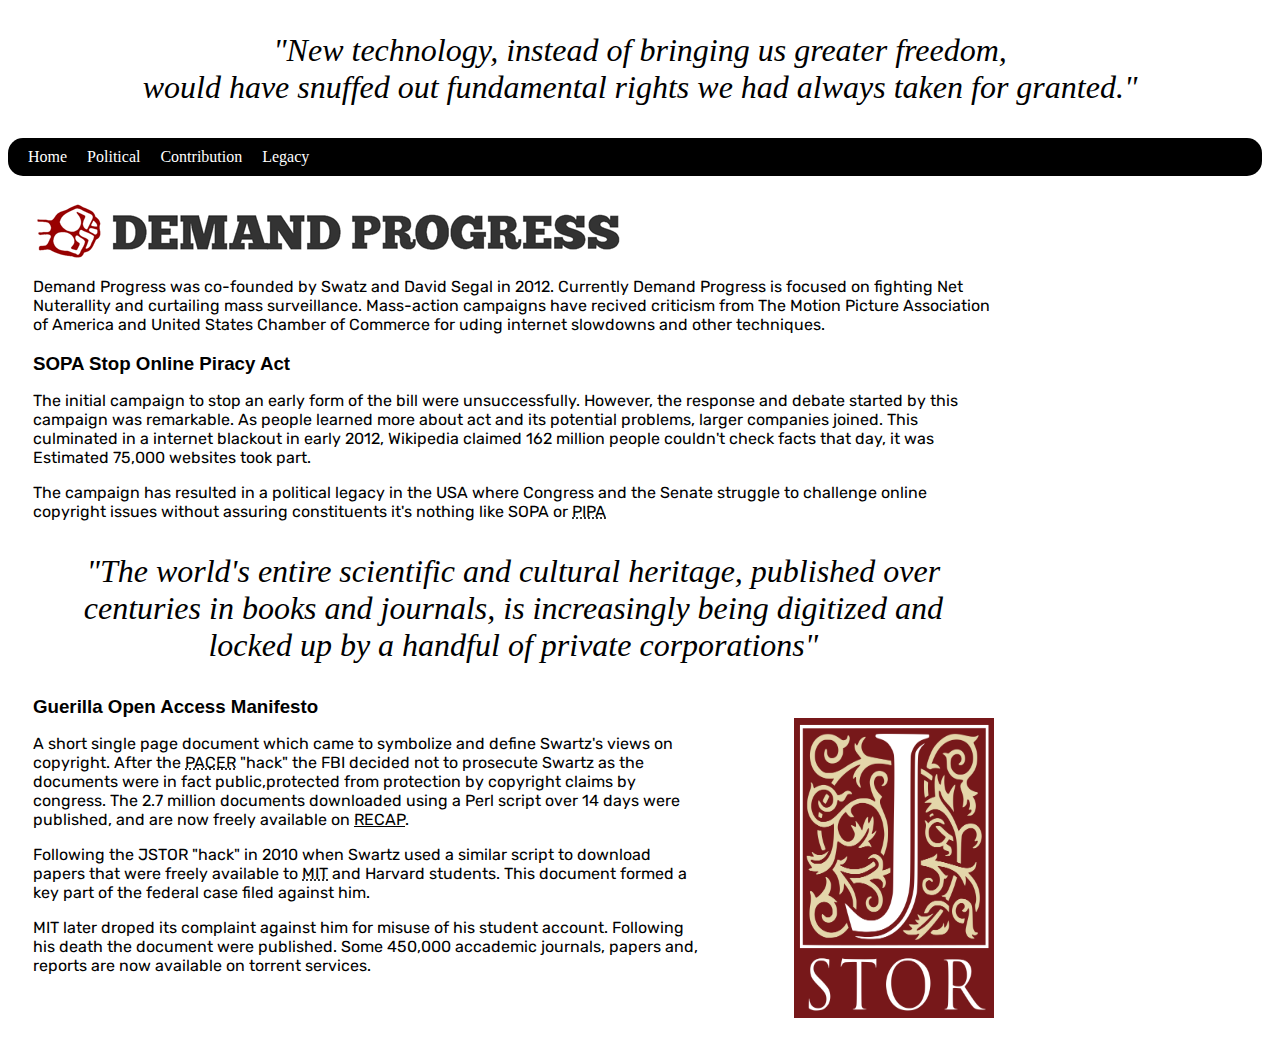
==== commit 5abdc837: "img" ====
--- a/htmlcss/about.html
+++ b/htmlcss/about.html
@@ -1,14 +1,17 @@
 <!DOCTYPE html>
 <html>
 <head>
+	<meta charset="utf-8">
 	<link rel="stylesheet" type="text/css" href="style/style.css">	
 	<link href="https://fonts.googleapis.com/css?family=Rubik" rel="stylesheet">
 	<link href="https://fonts.googleapis.com/css?family=Muli" rel="stylesheet">
 	<title>Political</title>
 </head>
 <body>
-	<header class="header">
-		<h1></h1>
+	<header>
+		<blockquote class="quote" cite="Aaron Swartz keynote - How we stopped SOPA. F2C:Freedom to Connect 2012, Washington DC on May 21 2012." title= "Aaron Swartz keynote - How we stopped SOPA. F2C:Freedom to Connect 2012, Washington DC on May 21 2012.">
+			"New technology, instead of bringing us greater freedom,<br> would have snuffed out fundamental rights we had always taken for granted."
+		</blockquote>		
 	</header><!-- /header -->
 
 	<nav class="nav">
@@ -18,28 +21,25 @@
 		<a href="Legacy.html">Legacy</a>				
 	</nav><!--  -->
 
-	<main class="">
-		<section class="">
-		<blockquote id="quote" cite="Aaron Swartz keynote - How we stopped SOPA. F2C:Freedom to Connect 2012, Washington DC on May 21 2012." title= "Aaron Swartz keynote - How we stopped SOPA. F2C:Freedom to Connect 2012, Washington DC on May 21 2012.">
-			"New technology, instead of bringing us greater freedom, would have snuffed out fundamental rights we had always taken for granted."
-		</blockquote>
+	<main>
+		<section>
 		<article>
 						
-			<div id="imgtitle">
-				<a href="https://demandprogress.org/"><img src="style/demandprogress.png" alt=""></a>
+			<div id="titleblock">
+				<a href="https://demandprogress.org/"><img id="imgtitle" src="style/demandprogress.png" alt=""></a>
 			</div>
 			<div class="text">
-			<p>Demand Progress was co-founded by Swatz and David Segal in 2012. Currently Demand Progress is focused on fighting Net Nuterallity and curtailing mass surveillance. Demand Progress has recieved criticism from The Motion Picture Association of America and United States Chamber of Commerce for their use of internet slowdowns and other mass-action campaigns</p>
+			<p>Demand Progress was co-founded by Swatz and David Segal in 2012. Currently Demand Progress is focused on fighting Net Nuterallity and curtailing mass surveillance. Mass-action campaigns have recived criticism from The Motion Picture Association of America and United States Chamber of Commerce for uding internet slowdowns and other techniques.</p>
 			</div>
 				
-		</article>
-		<article class="text">
-		<h3 id="SOPA">SOPA Stop Online Piracy Act</h3>
-		<p>The initial campaign to stop an early form of the bill were unsuccessfully. However, the response and debate started by this campaign was remarkable. As people learned more about act and its potential problems, larger companies joined. This culminated in a internet blackout in early 2012, Wikipedia claimed 162 million people couldn't check facts that day, it was Estimated 75,000 websites took part.</p>
-		<p>The campaign has resulted in a political legacy in the USA where Congress and the Senate struggle to challenge online copyright issues without assuring constituents it's nothing like SOPA or <acronym title="Protection of Intelecual Property Act" >PIPA</acronym></p>		
-		</article>
-		<article>
-			<blockquote id="quote" title="Guerilla Open <br>Access Manifesto 2008">
+			</article>
+			<article class="text">
+				<h3 id="SOPA">SOPA Stop Online Piracy Act</h3>
+				<p>The initial campaign to stop an early form of the bill were unsuccessfully. However, the response and debate started by this campaign was remarkable. As people learned more about act and its potential problems, larger companies joined. This culminated in a internet blackout in early 2012, Wikipedia claimed 162 million people couldn't check facts that day, it was Estimated 75,000 websites took part.</p>
+				<p>The campaign has resulted in a political legacy in the USA where Congress and the Senate struggle to challenge online copyright issues without assuring constituents it's nothing like SOPA or <acronym title="Protection of Intelecual Property Act" >PIPA</acronym></p>		
+			</article>
+			<article>
+			<blockquote class="quote" title="Guerilla Open <br>Access Manifesto 2008">
 					"The world's entire scientific and cultural heritage, published over centuries 
 					in books and journals, is increasingly being digitized and locked up by a handful of 
 					private corporations"
@@ -52,16 +52,13 @@
 					<p>MIT later droped its complaint against him for misuse of his student account. Following his death the document were published. Some 450,000 accademic journals, papers and, reports are now available on torrent services.</p>
 				</div>
 
-				<div id="jstor">
+				<div >
 					<img id="jstor" src="style/JSTOR.svg.png" alt="" cite="https://about.jstor.org/whats-in-jstor/">
 				</div>
 			</div>
 		</article>
-	</main><!-- -->
-
-	<footer class="footer">
-		
-	</footer><!-- -->
-</section>
+	</main>		
+	</section>
+	
 </body>
 </html>--- a/htmlcss/style/style.css
+++ b/htmlcss/style/style.css
@@ -18,11 +18,10 @@
 
 
 }
-.footer {
-}
 
 .nav {	
-	width: 98%;	
+	max-width: 98%;
+	width: auto;	
 	border-radius: 15px;
 	margin-right: 10px; 
 	padding-right: 10px;
@@ -80,12 +79,13 @@
 	text-overflow: hidden;
 }
 
-#quote {
+.quote {
 	font-family: garamond;
 	font-size: 2em;
 	font-style: oblique;
+	text-align: center;
 	vertical-align: middle;
-	overflow:hidden;
+	overflow:visible;
 }
 
 #jstor {
@@ -94,16 +94,10 @@
 	display: inline-block;
 	float: right;
 	margin-left: 10px
-}
-<<<<<<< HEAD
- main a {
- 	text-decoration: none;
- 	color: black;
- 	font-family:'Rubik', sans-serif; 	
-
- }
-=======
->>>>>>> e03b286143b81d647c83e5f17bb7786a6f81b530
+	margin-bottom:20px;
+	padding-bottom: 20px
+}
+
 
 #Introduction {
 	width: 60%;
@@ -127,9 +121,19 @@
 	float:right;
 	margin-right: 10px;
 	margin-left: 5px;
-	padding-left: 10px;
-	
-
+	padding-left: 10px;	
+
+}
+#titleblock{
+	width: 500px;
+
+}
+#imgtitle {
+	display: block;
+	margin: 10px
+	max-width: 100%;
+	height: auto;
+	width: auto;
 }
 
 #imgcropper {
@@ -171,6 +175,9 @@
  	text-decoration: none;
  	font-family: sans-serif;
 }
+section {
+	width: 80%
+}
 blockquote {
 	font-style: italic;
 	font-family: 'Muli' sans-serif;
@@ -219,5 +226,18 @@
 
 }
 
+footer {
+	
+	margin-top: 10px;	
+	position: fixed;
+	left: 0;
+	bottom: 0;
+	width: 100%;   
+	text-align: bottom;
+}
+footer p{
+	font-family: serif;
+	font-size: small;
+}
 
 	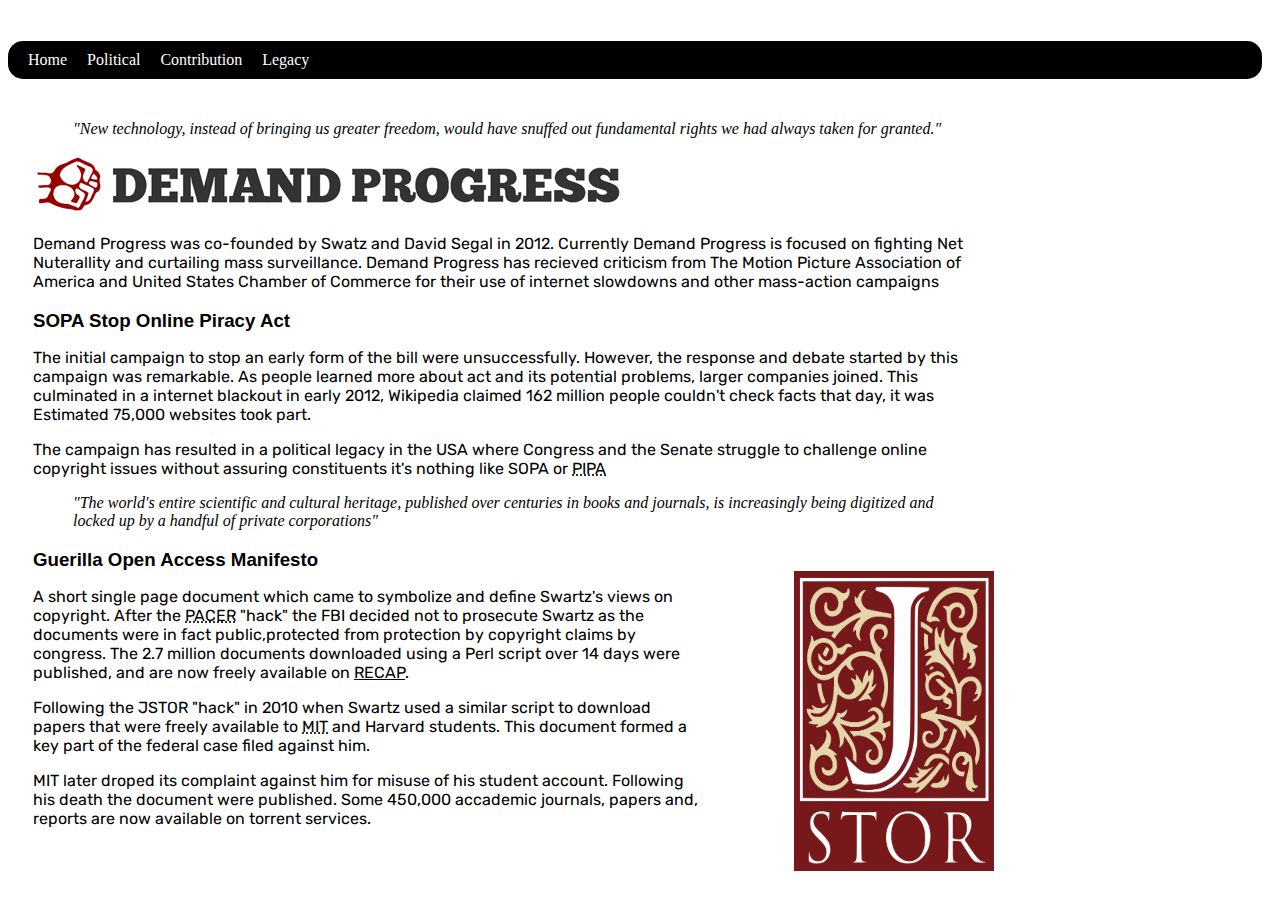
==== commit 3696ae71: "final draft" ====
--- a/htmlcss/about.html
+++ b/htmlcss/about.html
@@ -1,17 +1,14 @@
 <!DOCTYPE html>
 <html>
 <head>
-	<meta charset="utf-8">
 	<link rel="stylesheet" type="text/css" href="style/style.css">	
 	<link href="https://fonts.googleapis.com/css?family=Rubik" rel="stylesheet">
 	<link href="https://fonts.googleapis.com/css?family=Muli" rel="stylesheet">
 	<title>Political</title>
 </head>
 <body>
-	<header>
-		<blockquote class="quote" cite="Aaron Swartz keynote - How we stopped SOPA. F2C:Freedom to Connect 2012, Washington DC on May 21 2012." title= "Aaron Swartz keynote - How we stopped SOPA. F2C:Freedom to Connect 2012, Washington DC on May 21 2012.">
-			"New technology, instead of bringing us greater freedom,<br> would have snuffed out fundamental rights we had always taken for granted."
-		</blockquote>		
+	<header class="header">
+		<h1></h1>
 	</header><!-- /header -->
 
 	<nav class="nav">
@@ -23,23 +20,26 @@
 
 	<main>
 		<section>
+		<blockquote id="quote" cite="Aaron Swartz keynote - How we stopped SOPA. F2C:Freedom to Connect 2012, Washington DC on May 21 2012." title= "Aaron Swartz keynote - How we stopped SOPA. F2C:Freedom to Connect 2012, Washington DC on May 21 2012.">
+			"New technology, instead of bringing us greater freedom, would have snuffed out fundamental rights we had always taken for granted."
+		</blockquote>
 		<article>
 						
-			<div id="titleblock">
-				<a href="https://demandprogress.org/"><img id="imgtitle" src="style/demandprogress.png" alt=""></a>
+			<div id="imgtitle">
+				<a href="https://demandprogress.org/"><img src="style/demandprogress.png" alt=""></a>
 			</div>
 			<div class="text">
-			<p>Demand Progress was co-founded by Swatz and David Segal in 2012. Currently Demand Progress is focused on fighting Net Nuterallity and curtailing mass surveillance. Mass-action campaigns have recived criticism from The Motion Picture Association of America and United States Chamber of Commerce for uding internet slowdowns and other techniques.</p>
+			<p>Demand Progress was co-founded by Swatz and David Segal in 2012. Currently Demand Progress is focused on fighting Net Nuterallity and curtailing mass surveillance. Demand Progress has recieved criticism from The Motion Picture Association of America and United States Chamber of Commerce for their use of internet slowdowns and other mass-action campaigns</p>
 			</div>
 				
-			</article>
-			<article class="text">
-				<h3 id="SOPA">SOPA Stop Online Piracy Act</h3>
-				<p>The initial campaign to stop an early form of the bill were unsuccessfully. However, the response and debate started by this campaign was remarkable. As people learned more about act and its potential problems, larger companies joined. This culminated in a internet blackout in early 2012, Wikipedia claimed 162 million people couldn't check facts that day, it was Estimated 75,000 websites took part.</p>
-				<p>The campaign has resulted in a political legacy in the USA where Congress and the Senate struggle to challenge online copyright issues without assuring constituents it's nothing like SOPA or <acronym title="Protection of Intelecual Property Act" >PIPA</acronym></p>		
-			</article>
-			<article>
-			<blockquote class="quote" title="Guerilla Open <br>Access Manifesto 2008">
+		</article>
+		<article class="text">
+		<h3 id="SOPA">SOPA Stop Online Piracy Act</h3>
+		<p>The initial campaign to stop an early form of the bill were unsuccessfully. However, the response and debate started by this campaign was remarkable. As people learned more about act and its potential problems, larger companies joined. This culminated in a internet blackout in early 2012, Wikipedia claimed 162 million people couldn't check facts that day, it was Estimated 75,000 websites took part.</p>
+		<p>The campaign has resulted in a political legacy in the USA where Congress and the Senate struggle to challenge online copyright issues without assuring constituents it's nothing like SOPA or <acronym title="Protectio of Intelecual Property Act" >PIPA</acronym></p>		
+		</article>
+		<article>
+			<blockquote id="quote" title="Guerilla Open <br>Access Manifesto 2008">
 					"The world's entire scientific and cultural heritage, published over centuries 
 					in books and journals, is increasingly being digitized and locked up by a handful of 
 					private corporations"
@@ -52,13 +52,19 @@
 					<p>MIT later droped its complaint against him for misuse of his student account. Following his death the document were published. Some 450,000 accademic journals, papers and, reports are now available on torrent services.</p>
 				</div>
 
-				<div >
+				<div id="jstor">
 					<img id="jstor" src="style/JSTOR.svg.png" alt="" cite="https://about.jstor.org/whats-in-jstor/">
 				</div>
 			</div>
 		</article>
-	</main>		
-	</section>
-	
+	</main><!-- -->
+
+	<footer>
+		<div>
+		<p></p>			
+		</div>
+		
+	</footer><!-- -->
+</section>
 </body>
 </html>